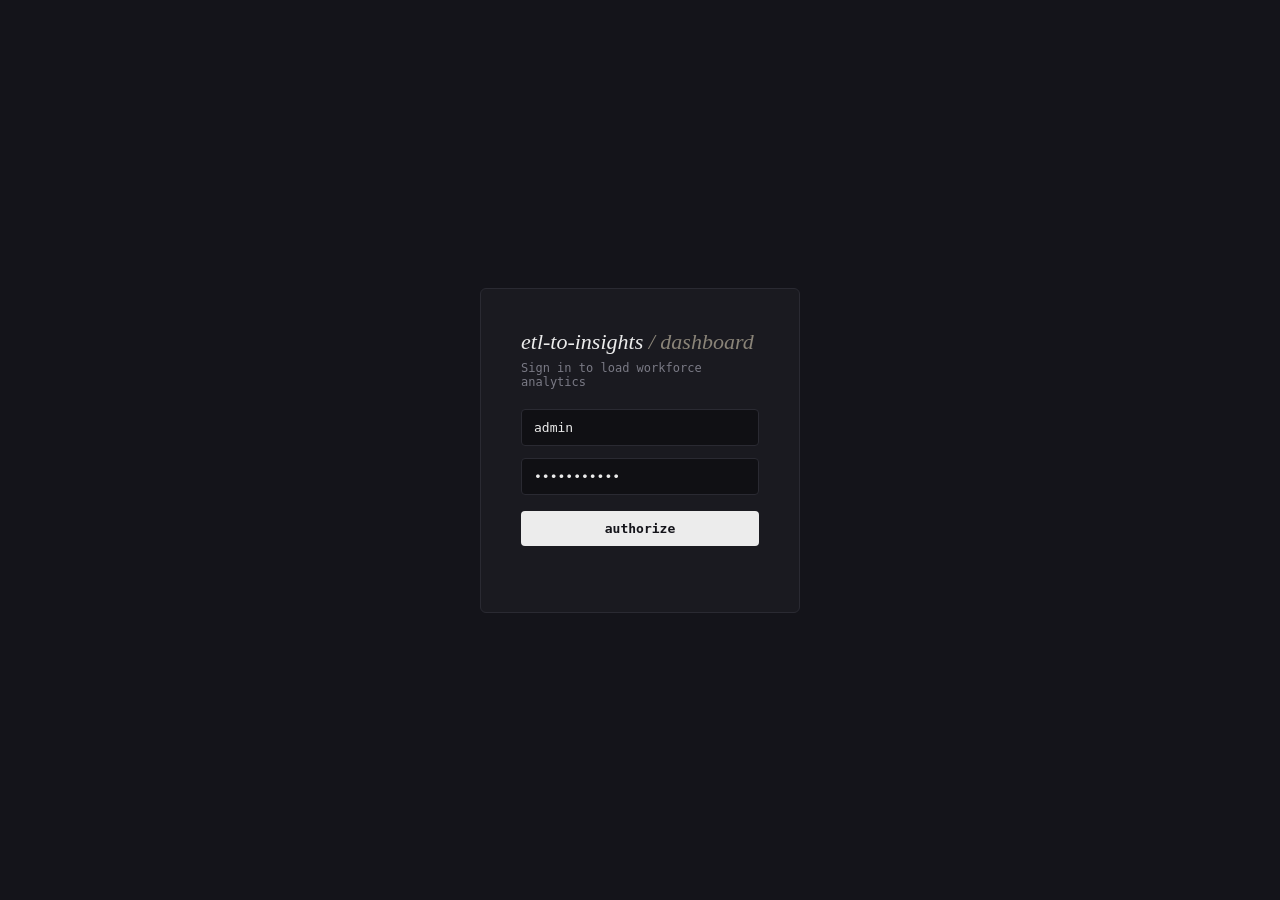
==== dashboard/index.html @ 7ba66e68 "Add dashboard JavaScript for login flow and Plotly chart rendering" ====
<!DOCTYPE html>
<html lang="en">
<head>
<meta charset="UTF-8">
<meta name="viewport" content="width=device-width, initial-scale=1.0">
<title>etl-to-insights / dashboard</title>
<link rel="stylesheet" href="style.css">
<script src="https://cdn.plot.ly/plotly-2.32.0.min.js"></script>
</head>
<body>

<div id="login-overlay">
  <div id="login-box">
    <div class="login-title">etl-to-insights <span class="dim">/ dashboard</span></div>
    <p class="dim small">Sign in to load workforce analytics</p>
    <input type="text" id="login-username" placeholder="username" value="admin">
    <input type="password" id="login-password" placeholder="password" value="changeme123">
    <button id="login-button">authorize</button>
    <p id="login-error" class="error-text"></p>
  </div>
</div>

<div id="app" class="hidden">

  <div class="topbar">
    <div class="brand">etl-to-insights<span class="dim">/dashboard</span></div>
    <div class="topbar-right">
      <span id="status-pill" class="pill">connected</span>
      <button id="logout-button" class="link-button">logout</button>
    </div>
  </div>

  <div class="content">

    <section class="card" id="section-headcount">
      <div class="card-header">
        <h2>01. Active Headcount Over Time</h2>
        <p class="dim">Monthly workforce size based on hire and termination dates</p>
      </div>
      <div id="chart-headcount" class="chart"></div>
    </section>

    <section class="card" id="section-turnover">
      <div class="card-header">
        <h2>02. Turnover Trend</h2>
        <p class="dim">Employee terminations by month</p>
      </div>
      <div id="chart-turnover" class="chart"></div>
    </section>

    <section class="card" id="section-tenure">
      <div class="card-header">
        <h2>03. Average Tenure by Department</h2>
        <p class="dim">Top departments by average years of service</p>
      </div>
      <div id="chart-tenure" class="chart"></div>
    </section>

    <section class="card" id="section-hours">
      <div class="card-header">
        <h2>04. Average Working Hours per Employee</h2>
        <p class="dim">Company-wide daily and weekly averages</p>
      </div>
      <div class="stat-row">
        <div class="stat-box">
          <div class="stat-label">avg hours / day</div>
          <div class="stat-value" id="stat-daily-hours">--</div>
        </div>
        <div class="stat-box">
          <div class="stat-label">avg hours / week</div>
          <div class="stat-value" id="stat-weekly-hours">--</div>
        </div>
      </div>
    </section>

    <section class="card" id="section-attendance">
      <div class="card-header">
        <h2>05-07. Late Arrivals, Early Departures &amp; Overtime</h2>
        <p class="dim">Percentage of assessable punches in each category</p>
      </div>
      <div id="chart-attendance" class="chart"></div>
    </section>

    <section class="card" id="section-rolling">
      <div class="card-header">
        <h2>08. Rolling Average Working Hours</h2>
        <p class="dim">7-day vs 30-day rolling average, top 15 employees by recent activity</p>
      </div>
      <div id="chart-rolling" class="chart"></div>
    </section>

    <section class="card" id="section-attrition">
      <div class="card-header">
        <h2>09. Early Attrition Rate</h2>
        <p class="dim">Proportion of employees who left within 90 days or 6 months of hire</p>
      </div>
      <div class="stat-row">
        <div class="stat-box">
          <div class="stat-label">total employees</div>
          <div class="stat-value" id="stat-total-employees">--</div>
        </div>
        <div class="stat-box">
          <div class="stat-label">left within 90 days</div>
          <div class="stat-value" id="stat-attrition-90">--</div>
        </div>
        <div class="stat-box">
          <div class="stat-label">left within 6 months</div>
          <div class="stat-value" id="stat-attrition-6mo">--</div>
        </div>
      </div>
    </section>

  </div>

  <div class="output-panel">
    <div class="output-header">
      <span>output</span>
      <span id="output-state" class="dim">ready</span>
    </div>
    <div class="output-body" id="output-log"></div>
  </div>

</div>

<script src="script.js"></script>
</body>
</html>
---- dashboard/style.css ----
:root {
  --bg-cream: #f2efe9;
  --bg-dark: #14141a;
  --bg-dark-panel: #1a1a20;
  --border-light: #d8d3c8;
  --border-dark: #2a2a32;
  --text-dark: #1c1c1c;
  --text-dim: #8a8478;
  --text-dim-dark: #7a7a85;
  --text-light: #ececec;
  --accent-red: #b3543f;
  --accent-green: #4f7a5c;
  --accent-blue: #4a6fa5;
  --accent-purple: #6b5b95;
  --font-mono: "JetBrains Mono", "Fira Code", ui-monospace, SFMono-Regular, Menlo, Consolas, monospace;
  --font-serif: Georgia, "Times New Roman", serif;
}

* {
  box-sizing: border-box;
}

body {
  margin: 0;
  font-family: var(--font-mono);
  background: var(--bg-cream);
  color: var(--text-dark);
}

.hidden {
  display: none !important;
}

.dim {
  color: var(--text-dim);
}

.small {
  font-size: 12px;
}

/* Login overlay */

#login-overlay {
  position: fixed;
  inset: 0;
  background: var(--bg-dark);
  display: flex;
  align-items: center;
  justify-content: center;
  z-index: 100;
}

#login-box {
  background: var(--bg-dark-panel);
  border: 1px solid var(--border-dark);
  padding: 40px;
  width: 320px;
  border-radius: 6px;
}

.login-title {
  font-family: var(--font-serif);
  font-style: italic;
  font-size: 22px;
  color: var(--text-light);
  margin-bottom: 6px;
}

#login-box p.small {
  color: var(--text-dim-dark);
  margin: 0 0 20px 0;
}

#login-box input {
  width: 100%;
  padding: 10px 12px;
  margin-bottom: 12px;
  background: #101014;
  border: 1px solid var(--border-dark);
  border-radius: 4px;
  color: var(--text-light);
  font-family: var(--font-mono);
  font-size: 13px;
}

#login-box input:focus {
  outline: none;
  border-color: var(--accent-blue);
}

#login-button {
  width: 100%;
  padding: 10px;
  background: var(--text-light);
  color: var(--bg-dark);
  border: none;
  border-radius: 4px;
  font-family: var(--font-mono);
  font-weight: 600;
  font-size: 13px;
  cursor: pointer;
  margin-top: 4px;
}

#login-button:hover {
  opacity: 0.9;
}

.error-text {
  color: var(--accent-red);
  font-size: 12px;
  min-height: 16px;
  margin-top: 10px;
  margin-bottom: 0;
}

/* Top bar */

.topbar {
  background: var(--bg-dark);
  color: var(--text-light);
  padding: 16px 28px;
  display: flex;
  align-items: center;
  justify-content: space-between;
  border-bottom: 1px solid var(--border-dark);
}

.brand {
  font-family: var(--font-serif);
  font-style: italic;
  font-size: 18px;
}

.brand .dim {
  font-style: normal;
  font-family: var(--font-mono);
  font-size: 14px;
}

.topbar-right {
  display: flex;
  align-items: center;
  gap: 16px;
}

.pill {
  font-size: 11px;
  padding: 4px 10px;
  border-radius: 20px;
  background: rgba(79, 122, 92, 0.2);
  color: #7fbf8e;
  border: 1px solid rgba(79, 122, 92, 0.4);
}

.link-button {
  background: none;
  border: none;
  color: var(--text-dim-dark);
  font-family: var(--font-mono);
  font-size: 12px;
  cursor: pointer;
  text-decoration: underline;
}

.link-button:hover {
  color: var(--text-light);
}

/* Content */

.content {
  max-width: 1100px;
  margin: 0 auto;
  padding: 32px 24px 8px 24px;
  display: flex;
  flex-direction: column;
  gap: 20px;
}

.card {
  background: #fbfaf7;
  border: 1px solid var(--border-light);
  border-radius: 6px;
  padding: 20px 24px;
}

.card-header h2 {
  margin: 0 0 4px 0;
  font-size: 15px;
  font-weight: 600;
}

.card-header p {
  margin: 0 0 14px 0;
  font-size: 12px;
}

.chart {
  width: 100%;
  min-height: 320px;
}

.stat-row {
  display: flex;
  gap: 16px;
  flex-wrap: wrap;
}

.stat-box {
  flex: 1;
  min-width: 160px;
  background: var(--bg-cream);
  border: 1px solid var(--border-light);
  border-radius: 6px;
  padding: 16px;
  text-align: center;
}

.stat-label {
  font-size: 11px;
  color: var(--text-dim);
  text-transform: lowercase;
  margin-bottom: 8px;
}

.stat-value {
  font-size: 28px;
  font-weight: 700;
  color: var(--accent-blue);
}

/* Output panel */

.output-panel {
  background: var(--bg-dark);
  color: var(--text-light);
  margin-top: 12px;
  border-top: 1px solid var(--border-dark);
}

.output-header {
  display: flex;
  justify-content: space-between;
  padding: 10px 24px;
  font-size: 12px;
  border-bottom: 1px solid var(--border-dark);
}

.output-body {
  padding: 12px 24px 24px 24px;
  font-size: 12px;
  line-height: 1.6;
  max-height: 160px;
  overflow-y: auto;
}

.output-body .log-line {
  color: var(--text-dim-dark);
}

.output-body .log-line.ok {
  color: #7fbf8e;
}

.output-body .log-line.err {
  color: var(--accent-red);
}
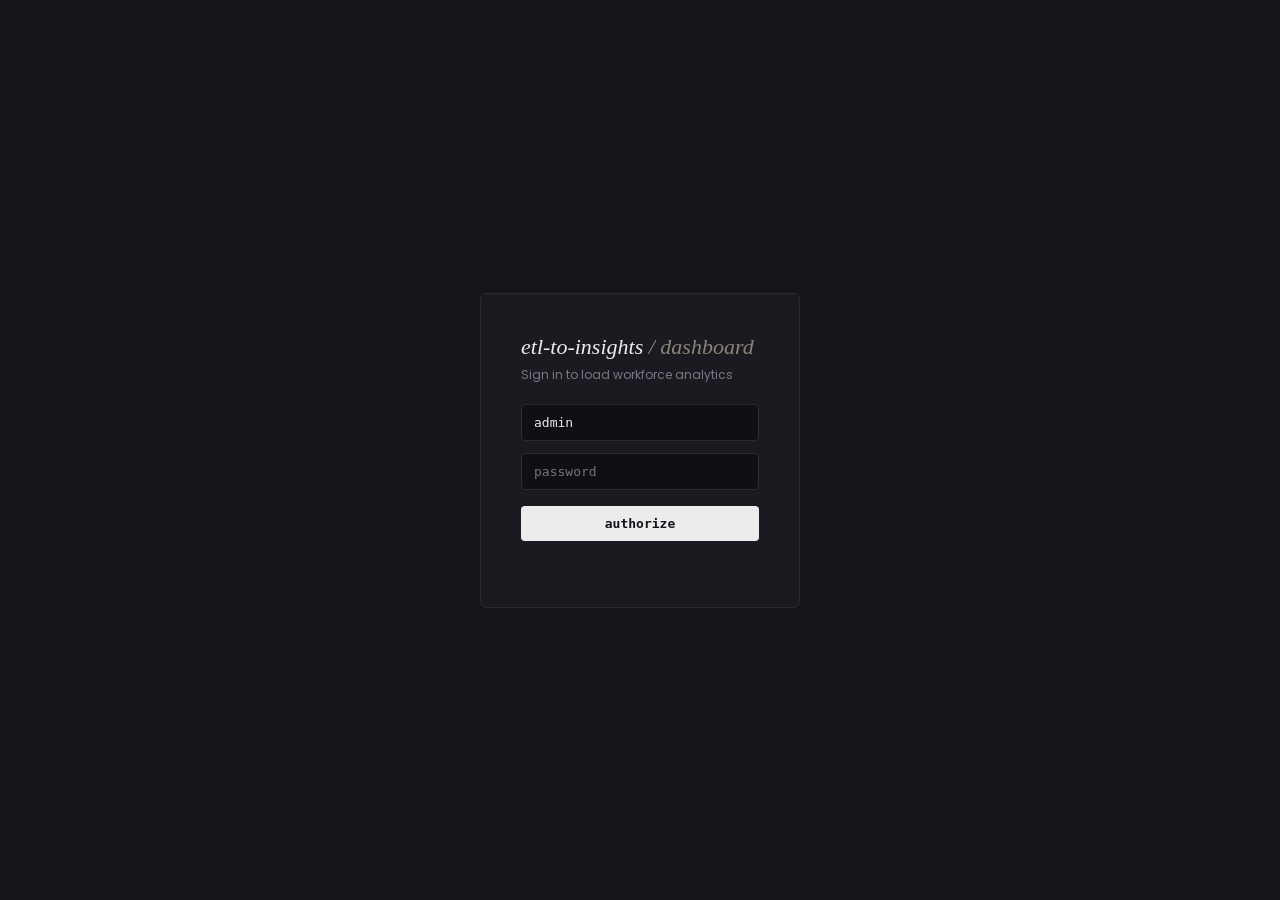
==== commit 07bd9f49: "Add interactive filters, drill-downs, and employee search to dashboard - Analytics API: new /departm" ====
--- a/dashboard/index.html
+++ b/dashboard/index.html
@@ -14,7 +14,7 @@
     <div class="login-title">etl-to-insights <span class="dim">/ dashboard</span></div>
     <p class="dim small">Sign in to load workforce analytics</p>
     <input type="text" id="login-username" placeholder="username" value="admin">
-    <input type="password" id="login-password" placeholder="password" value="changeme123">
+    <input type="password" id="login-password" placeholder="password">
     <button id="login-button">authorize</button>
     <p id="login-error" class="error-text"></p>
   </div>
@@ -28,6 +28,28 @@
       <span id="status-pill" class="pill">connected</span>
       <button id="logout-button" class="link-button">logout</button>
     </div>
+  </div>
+
+  <div class="filter-bar">
+    <div class="filter-group">
+      <label>Date range</label>
+      <input type="date" id="filter-start">
+      <span class="filter-sep">to</span>
+      <input type="date" id="filter-end">
+    </div>
+    <div class="filter-group">
+      <label>Department</label>
+      <select id="filter-dept">
+        <option value="">All departments</option>
+      </select>
+    </div>
+    <div class="filter-group">
+      <label>Employee</label>
+      <input type="text" id="filter-employee" placeholder="Search by name or ID\u2026">
+      <div id="employee-suggestions" class="suggestions hidden"></div>
+    </div>
+    <button id="filter-apply" class="filter-btn">apply filters</button>
+    <button id="filter-reset" class="filter-btn secondary">reset</button>
   </div>
 
   <div class="content">
@@ -124,4 +146,4 @@
 
 <script src="script.js"></script>
 </body>
-</html>+</html>
--- a/dashboard/style.css
+++ b/dashboard/style.css
@@ -1,3 +1,5 @@
+@import url('https://fonts.googleapis.com/css2?family=Poppins:wght@400;500;600;700&display=swap');
+
 :root {
   --bg-cream: #f2efe9;
   --bg-dark: #14141a;
@@ -12,6 +14,7 @@
   --accent-green: #4f7a5c;
   --accent-blue: #4a6fa5;
   --accent-purple: #6b5b95;
+  --font-main: "Poppins", -apple-system, BlinkMacSystemFont, "Segoe UI", sans-serif;
   --font-mono: "JetBrains Mono", "Fira Code", ui-monospace, SFMono-Regular, Menlo, Consolas, monospace;
   --font-serif: Georgia, "Times New Roman", serif;
 }
@@ -22,7 +25,7 @@
 
 body {
   margin: 0;
-  font-family: var(--font-mono);
+  font-family: var(--font-main);
   background: var(--bg-cream);
   color: var(--text-dark);
 }
@@ -166,6 +169,118 @@
 
 .link-button:hover {
   color: var(--text-light);
+}
+
+/* Filter bar */
+
+.filter-bar {
+  background: #fbfaf7;
+  border-bottom: 1px solid var(--border-light);
+  padding: 12px 24px;
+  display: flex;
+  align-items: flex-end;
+  gap: 16px;
+  flex-wrap: wrap;
+  position: relative;
+}
+
+.filter-group {
+  display: flex;
+  flex-direction: column;
+  gap: 4px;
+  position: relative;
+}
+
+.filter-group label {
+  font-size: 10px;
+  text-transform: uppercase;
+  letter-spacing: 0.5px;
+  color: var(--text-dim);
+}
+
+.filter-group input[type="date"],
+.filter-group select,
+.filter-group input[type="text"] {
+  padding: 6px 10px;
+  font-family: var(--font-mono);
+  font-size: 12px;
+  border: 1px solid var(--border-light);
+  border-radius: 4px;
+  background: #fff;
+  color: var(--text-dark);
+}
+
+.filter-group input:focus,
+.filter-group select:focus {
+  outline: none;
+  border-color: var(--accent-blue);
+}
+
+.filter-sep {
+  font-size: 11px;
+  color: var(--text-dim);
+  align-self: center;
+  padding: 0 2px;
+}
+
+.filter-btn {
+  padding: 6px 16px;
+  font-family: var(--font-mono);
+  font-size: 12px;
+  border: 1px solid var(--accent-blue);
+  background: var(--accent-blue);
+  color: #fff;
+  border-radius: 4px;
+  cursor: pointer;
+  font-weight: 500;
+}
+
+.filter-btn:hover {
+  opacity: 0.9;
+}
+
+.filter-btn.secondary {
+  background: transparent;
+  color: var(--text-dim);
+  border-color: var(--border-light);
+}
+
+.filter-btn.secondary:hover {
+  color: var(--text-dark);
+  border-color: var(--text-dim);
+}
+
+/* Employee autocomplete */
+
+.suggestions {
+  position: absolute;
+  top: 100%;
+  left: 0;
+  right: 0;
+  background: #fff;
+  border: 1px solid var(--border-light);
+  border-top: none;
+  max-height: 200px;
+  overflow-y: auto;
+  z-index: 50;
+  border-radius: 0 0 4px 4px;
+}
+
+.suggestions .suggestion-item {
+  padding: 6px 10px;
+  font-size: 12px;
+  cursor: pointer;
+  border-bottom: 1px solid #f0eee8;
+}
+
+.suggestions .suggestion-item:hover {
+  background: var(--bg-cream);
+}
+
+.suggestions .suggestion-item .sug-meta {
+  font-size: 10px;
+  color: var(--text-dim);
+  margin-left: 8px;
 }
 
 /* Content */
@@ -266,4 +381,4 @@
 
 .output-body .log-line.err {
   color: var(--accent-red);
-}+}
